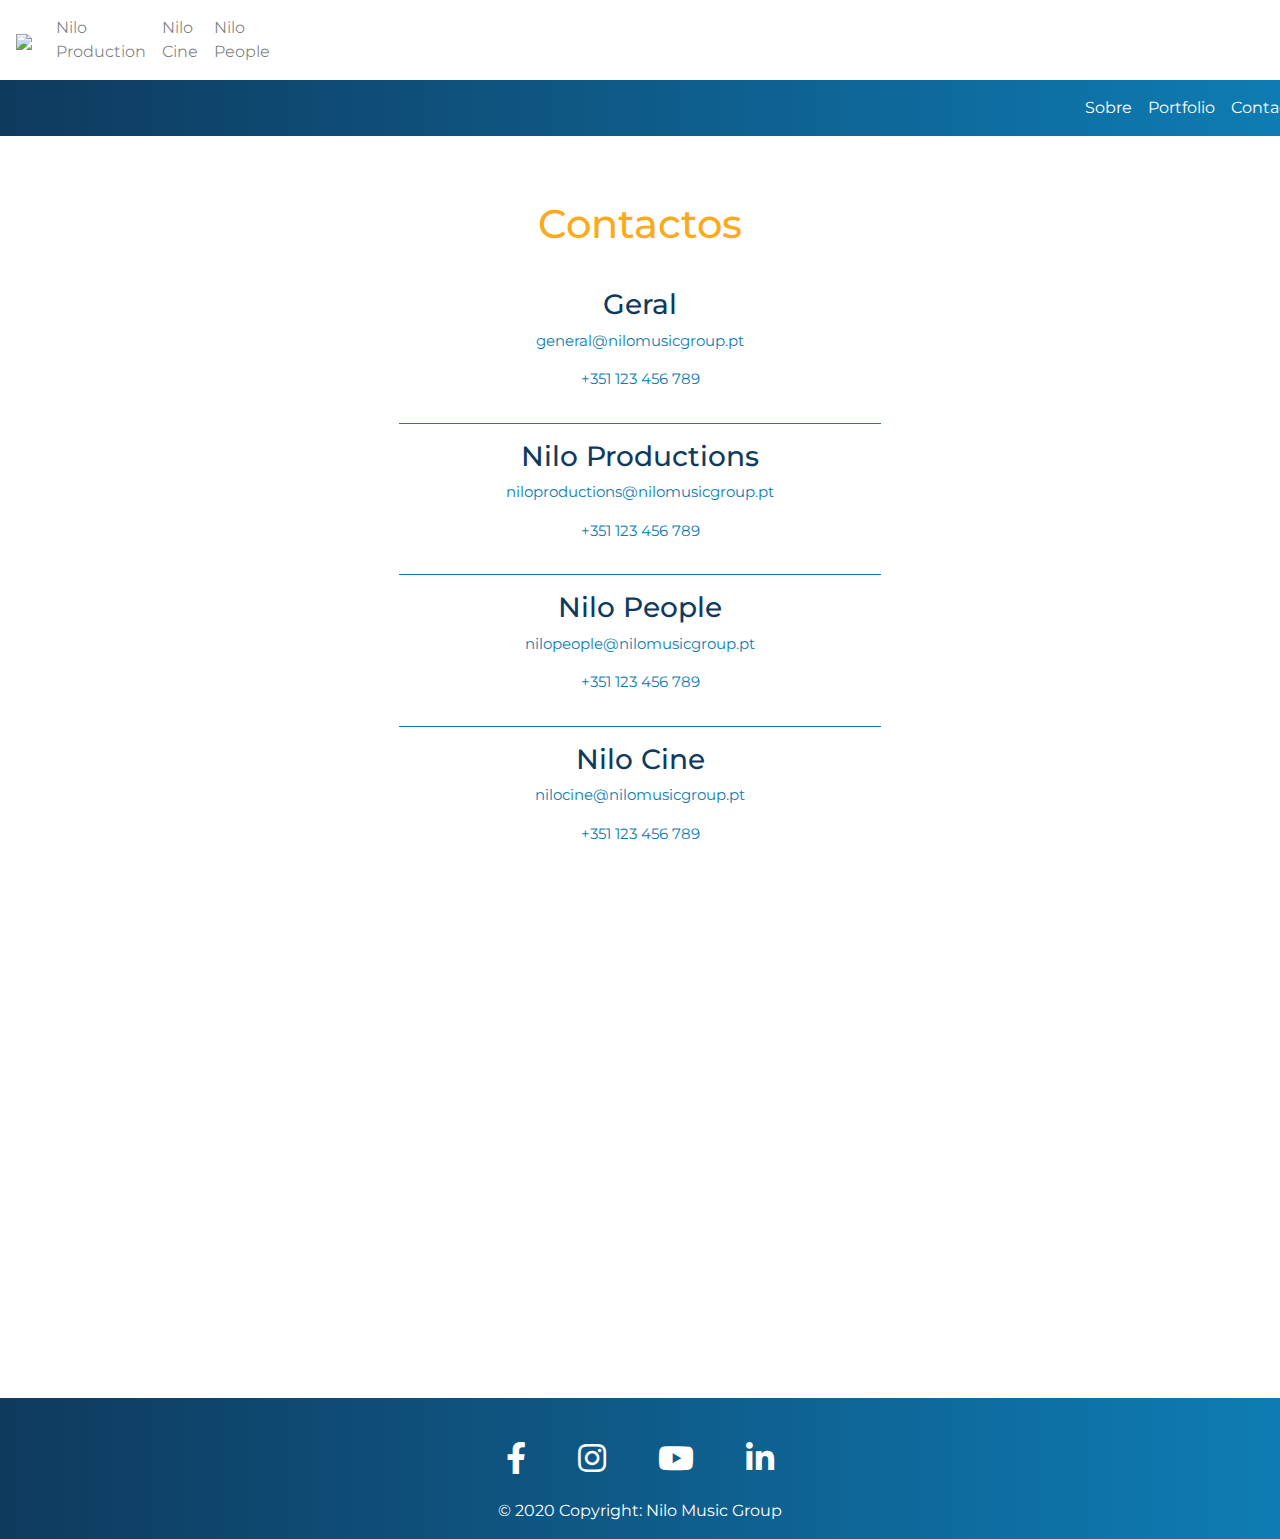
==== Contactos.html @ 4000f66e "Add files via upload" ====
<!DOCTYPE html>
<html lang="en">
<head>
    <meta charset="UTF-8">
    <meta name="viewport" content="width=device-width, initial-scale=1">
    <meta name="description" content="">
    <meta name="author" content="">

    <title>Nilo Music Group</title>

    <link href="lib/fontawesome-free/css/all.min.css" rel="stylesheet">
    <link href="lib/bootstrap/css/bootstrap.min.css" rel="stylesheet">

    <script src="lib/jquery/jquery.js"></script>
    <script src="lib/bootstrap/js/bootstrap.js"></script>

    <link href="https://fonts.googleapis.com/css2?family=Epilogue:wght@100&family=Montserrat&display=swap" rel="stylesheet">

    <link href="style.css" rel="stylesheet">
</head>
<body>

    <nav class="navbar navbar-expand-lg navbar-light">
    <a class="navbar-brand" href="index.html">
        <img class="img-fluid" id="mainlogo" src="Media/Icones/Nilo%20logo.jpg">
    </a>
    <button class="navbar-toggler" type="button" data-toggle="collapse" data-target="navbar" aria-controls="navbarNav" aria-expanded="false" aria-label="Toggle navigation">
        <span class="navbar-toggler-icon"></span>
    </button>
    <div class="collapse navbar-collapse" id="navbarNav">
        <ul class="nav navbar-nav">
            <li class="nav-item">
                <a class="nav-link pr-2" href="#">Nilo <br> Production</a>
            </li>
            <li class="nav-item">
                <a class="nav-link" href="#">Nilo <br> Cine</a>
            </li>
            <li class="nav-item">
                <a class="nav-link" href="#">Nilo <br> People</a>
            </li>
        </ul>
    </div>
</nav>
    <nav class="navbar navbar-expand-md navbar-light" id="secondrownav">
    <div class="navbar-collapse collapse pt-2 pt-md-0">
        <ul class="navbar-nav">
            <li class="nav-item active">
                <a class="nav-link" href="Sobre.html">Sobre</a>
            </li>
            <li class="nav-item">
                <a class="nav-link" href="Portefolio.html">Portfolio</a>
            </li>
            <!---<li class="nav-item">
                <a class="nav-link" href="#">Novidades</a>
            </li>--->
            <li class="nav-item">
                <a class="nav-link" href="Contactos.html">Contactos</a>
            </li>
        </ul>
    </div>
</nav> <!-----------NAVBAR------------->

    <div class="container contactos">
        <h2>Contactos</h2>
            <div class="center-block text-center p-3">
                <h3>Geral</h3>
                <p><a href="mailto:general@nilomusicgroup.pt">general@nilomusicgroup.pt</a></p>
                <p><a href="tel:+351 123 456 789">+351 123 456 789</a></p>
            </div>
            <div class="center-block text-center p-3">
                <h3>Nilo Productions</h3>
                <p><a href="mailto:niloproductions@nilomusicgroup.pt">niloproductions@nilomusicgroup.pt</a></p>
                <p><a href="tel:+351 123 456 789">+351 123 456 789</a></p>
            </div>
            <div class="center-block text-center p-3">
                <h3>Nilo People</h3>
                <p><a href="mailto:nilopeople@nilomusicgroup.pt">nilopeople@nilomusicgroup.pt</a></p>
                <p><a href="tel:+351 123 456 789">+351 123 456 789</a></p>
            </div>
            <div class="center-block text-center p-3 border-bottom-0">
                <h3>Nilo Cine</h3>
                <p><a href="mailto:nilocine@nilomusicgroup.pt">nilocine@nilomusicgroup.pt</a></p>
                <p><a href="tel:+351 123 456 789">+351 123 456 789</a></p>
            </div>
    </div> <!----CONTACTOS---->

    <div class="map">
        <iframe src="https://www.google.com/maps/embed?pb=!1m18!1m12!1m3!1d777.958648267616!2d-9.168127170753511!3d38.744557744711216!2m3!1f0!2f0!3f0!3m2!1i1024!2i768!4f13.1!3m3!1m2!1s0xd193318792a8c25%3A0x78a85a6ff752eda9!2sPra%C3%A7a%20Nuno%20Rodrigues%20dos%20Santos%205%2C%201600-171%20Lisboa!5e0!3m2!1spt-PT!2spt!4v1594916148248!5m2!1spt-PT!2spt"
                width="100%" height="450" frameborder="0" allowfullscreen="" aria-hidden="false" tabindex="0"></iframe>
    </div> <!-----MAPA---->

    <footer class="page-footer text-white">
        <div class="container m-auto">
            <div class="row">
                <div class="col-md-12 pt-5 pb-2 text-center">
                    <div class=" flex-center">
                        <a class="fb-ic" href="https://www.facebook.com/pages/category/Music-Production-Studio/NiloMusic-105146647858793/" target="_blank">
                            <i class="fab fa-facebook-f fa-lg white-text mr-md-5 mr-3 fa-2x"> </i>
                        </a>
                        <a class="ins-ic" href="https://www.instagram.com/nilomusic_grp/" target="_blank">
                            <i class="fab fa-instagram fa-lg white-text mr-md-5 mr-3 fa-2x"> </i>
                        </a>
                        <a class="li-ic" href="https://www.youtube.com" target="_blank">
                            <i class="fab fa-youtube fa-lg white-text mr-md-5 mr-3 fa-2x"> </i>
                        </a>
                        <a class="li-ic" href="https://www.linkedin.com/company/nilo-music-group/" target="_blank">
                            <i class="fab fa-linkedin-in fa-lg white-text fa-2x"> </i>
                        </a>
                    </div>
                </div>
            </div>
        </div>
        <div class="footer-copyright text-center py-3">© 2020 Copyright:
            <a>Nilo Music Group</a>
        </div>
    </footer> <!----FOOTER---->

</body>
</html>
---- style.css ----
body {
    font-family: 'Epilogue', sans-serif;
    font-family: 'Montserrat', sans-serif;
}

#mainlogo {
    max-width: 10em;
}

h2 {
    text-align: center;
    margin: auto;
    padding-bottom: 5%;
    color: #FBAA19 !important;
    font-size: 40px;
}


p {
    font-size: 15px;
}

nav li a {
    color: #0F3A5E;
}

nav li a :hover {
    color: #FBAA19;
}

#secondrownav {
    background: linear-gradient(to right, #0F3A5E, #0e7cb4);
}

#secondrownav ul {
    padding-left: 85%;
}

#secondrownav ul a {
    color: white;
}

#secondrownav ul a:hover {
    color: #FBAA19;
}

#carousel {
    background: linear-gradient(to right, #0F3A5E, #0e7cb4);
    padding-bottom: 3rem;
}

#carousel img {
    width: auto;
    height: 800px;
    max-height: 800px;
}

.spag {
    padding: 10% 15% 15% 15%;
}

.spag h1 {
    color: #FBAA19;
    padding-bottom: 5%;
}

.spag img {
    width: 30%;
    height: 85px;
    max-height: 85px;
}

.spag a {
    color: #0F3A5E !important;
    margin-left: 70%;
}

.spag a:hover {
    color: #FBAA19 !important;
}

#NProduction {
    color: #0F3A5E !important;
    float: left;
    width: 50%;
    padding: 2%;
}

#NCine {
    color: #0F3A5E !important;
    float: left;
    width: 50%;
    padding: 2%;
}

.semplanosinfo {
    background: linear-gradient(to right, #0F3A5E, #0e7cb4);
    padding: 10% 15% 10% 15%;
    color: white;
}

.semplanosinfo h1 {
    color: #FBAA19;
    padding-bottom: 5%;
}
.semplanosinfo h3 {
    text-align: center;
    margin: auto;
    padding: 5% 15% 0 15%;
}

.semplanosinfo a {
    color: #FBAA19 !important;
    margin-left: 70%;
}

#semplanosimg img {
    max-width: 100%;
    max-height: 100%;
    display: block;
}

#semplanostext {
    float: left;
    width: 50%;
    padding: 2%;
}

.criadores {
    padding: 10% 15% 10% 15%;
    color: #0e7cb4;
}
.criadores h3 {
    text-align: center;
    margin: auto;
    padding: 5% 15% 0 15%;
}

.sobrenos {
    padding: 5%;
    color: #0e7cb4;
}

.team-grid .item {
    margin-bottom:30px;
}

.team-grid .item .box {
    text-align:center;
    background-repeat:no-repeat;
    background-size:cover;
    background-position:center;
    height:280px;
    position:relative;
    overflow:hidden;
}

.team-grid .item .cover {
    position:absolute;
    top:0;
    left:0;
    width:100%;
    height:100%;
    background-image: linear-gradient(to right, #0F3A5E, #0e7cb4);
    transition:opacity 0.15s ease-in;
    opacity:0;
    padding-top:80px;
    color:#fff;
    text-shadow:1px 1px 1px rgba(0,0,0,0.15);
}

.team-grid .item:hover .cover {
    opacity:0.5;
}

.team-grid .item .name {
    font-weight:bold;
    margin-bottom:8px;
}

.team-grid .item .title {
    text-transform:uppercase;
    font-weight:bold;
    color:#bbd8fb;
    letter-spacing:2px;
    font-size:13px;
    margin-bottom:20px;
}

.team-grid .social {
    font-size:18px;
}

.team-grid .social a {
    color:inherit;
    margin:0 10px;
    display:inline-block;
    opacity:0.7;
}

.team-grid .social a:hover {
    opacity:1;
}

.servicos {
    padding: 5% 5% 5% 5%;
    color: #0e7cb4;
}

.contactos {
    margin-bottom: 5%;
    margin-top: 5%;
    width: 40%;
    color: #0F3A5E;
}

.contactos div {
    border-bottom: 1px ridge #0e7cb4;
}

.contactos a {
    text-decoration: none;
    color: #0e7cb4;
}

#portfoliointro {
    margin-bottom: 5%;
    margin-top: 5%;
    text-align: center;
    color: #FBAA19 !important;
}

#portfoliobody {
    margin-bottom: 5%;
    color: #0e7cb4;
}

#portfoliobody h5 {
    color:  #0F3A5E;
}

#portfoliobody img {
    width: 360px;
    max-width: 360px;
    height: 255px;
    max-height: 255px;
}

.portsocial {
    padding-bottom: 5%;
    padding-top: 5%;
}

.portsocial a {
    color:  #0F3A5E;
}

.portsocial a:hover{
    color: #FBAA19;
}

footer {
    background-image: linear-gradient(to right, #0F3A5E, #0e7cb4);
    left: 0;
    bottom: 0;
    width: 100%;
}

footer a {
    color: white;
}

footer a :hover {
    color: #FBAA19;
}
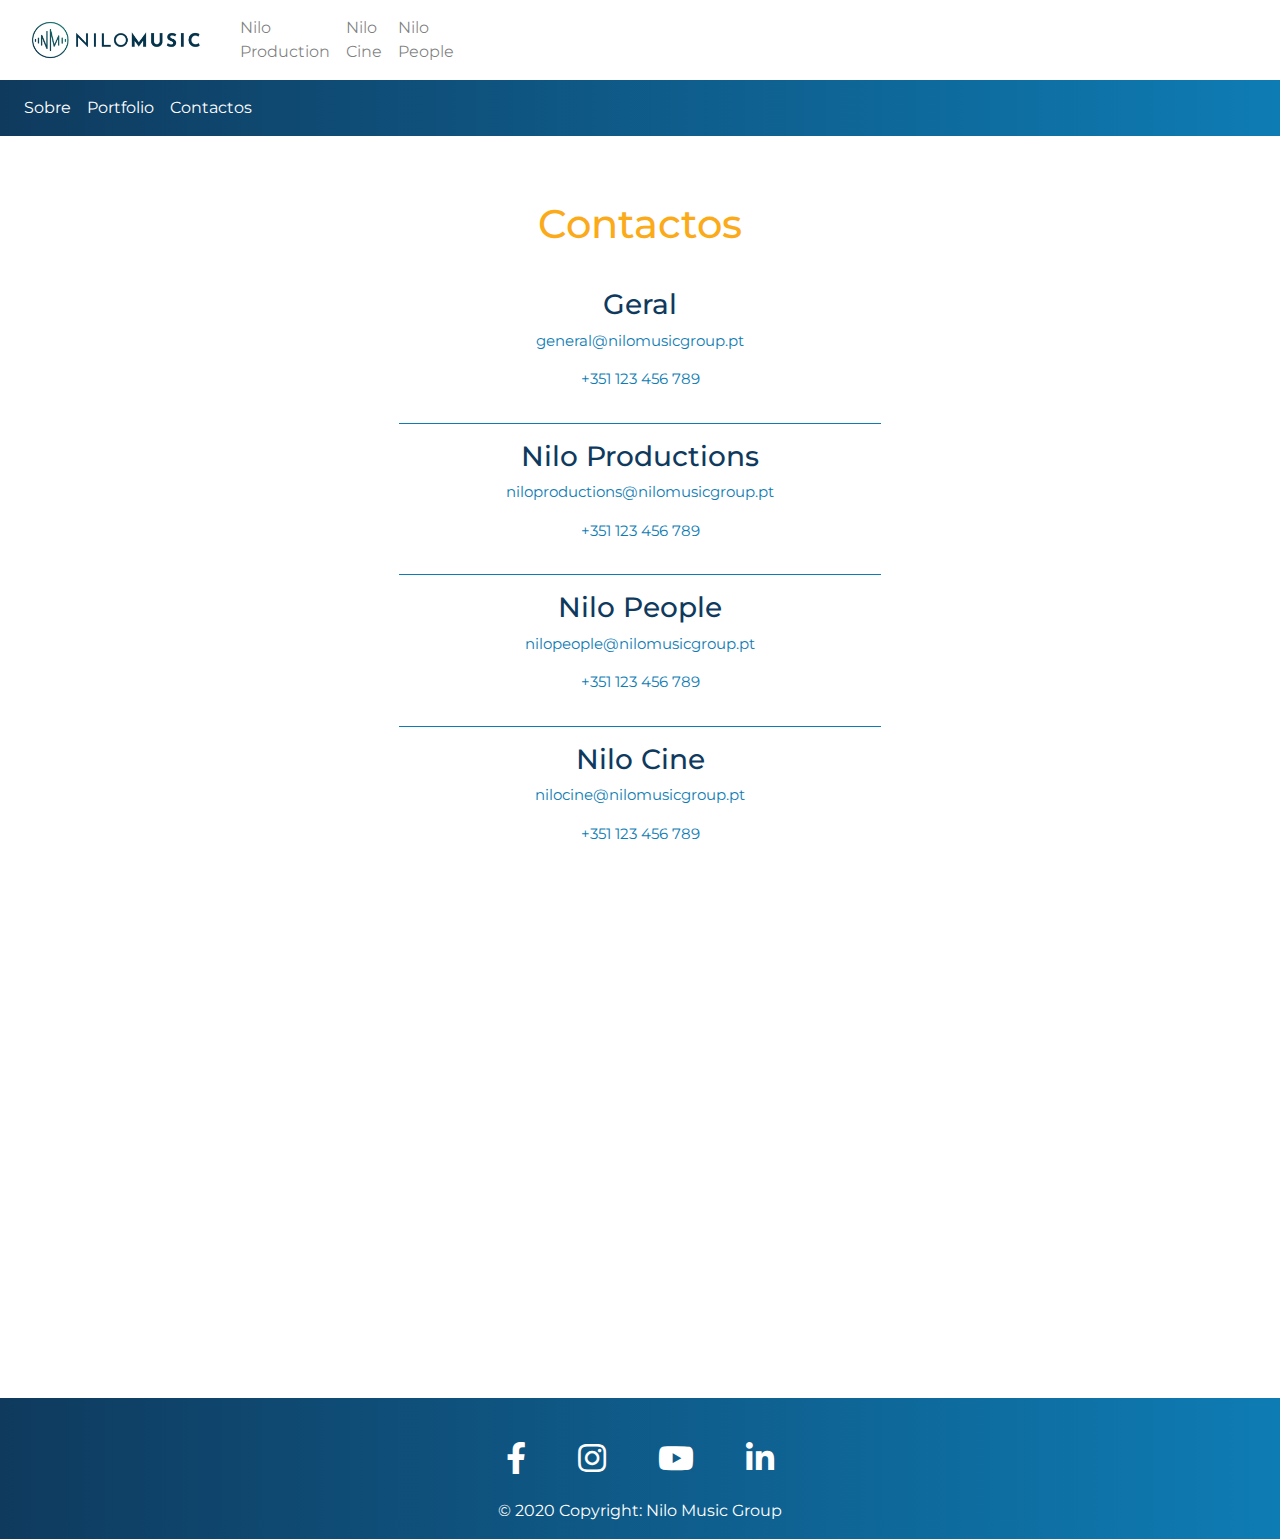
==== commit ff4ccbed: "Add files via upload" ====
--- a/Contactos.html
+++ b/Contactos.html
@@ -21,44 +21,47 @@
 <body>
 
     <nav class="navbar navbar-expand-lg navbar-light">
-    <a class="navbar-brand" href="index.html">
-        <img class="img-fluid" id="mainlogo" src="Media/Icones/Nilo%20logo.jpg">
-    </a>
-    <button class="navbar-toggler" type="button" data-toggle="collapse" data-target="navbar" aria-controls="navbarNav" aria-expanded="false" aria-label="Toggle navigation">
-        <span class="navbar-toggler-icon"></span>
-    </button>
-    <div class="collapse navbar-collapse" id="navbarNav">
-        <ul class="nav navbar-nav">
-            <li class="nav-item">
-                <a class="nav-link pr-2" href="#">Nilo <br> Production</a>
-            </li>
-            <li class="nav-item">
-                <a class="nav-link" href="#">Nilo <br> Cine</a>
-            </li>
-            <li class="nav-item">
-                <a class="nav-link" href="#">Nilo <br> People</a>
-            </li>
-        </ul>
-    </div>
-</nav>
-    <nav class="navbar navbar-expand-md navbar-light" id="secondrownav">
-    <div class="navbar-collapse collapse pt-2 pt-md-0">
-        <ul class="navbar-nav">
-            <li class="nav-item active">
-                <a class="nav-link" href="Sobre.html">Sobre</a>
-            </li>
-            <li class="nav-item">
-                <a class="nav-link" href="Portefolio.html">Portfolio</a>
-            </li>
-            <!---<li class="nav-item">
-                <a class="nav-link" href="#">Novidades</a>
-            </li>--->
-            <li class="nav-item">
-                <a class="nav-link" href="Contactos.html">Contactos</a>
-            </li>
-        </ul>
-    </div>
-</nav> <!-----------NAVBAR------------->
+        <a class="navbar-brand" href="index.html">
+            <img class="img-fluid" id="mainlogo" src="Media/Icones/Nilo%20logo.jpg">
+        </a>
+        <button class="navbar-toggler" type="button" data-toggle="collapse" data-target="#navbarNav" aria-controls="navbarNav" aria-expanded="false" aria-label="Toggle navigation">
+            <span class="navbar-toggler-icon"></span>
+        </button>
+        <div class="collapse navbar-collapse" id="navbarNav">
+            <ul class="nav navbar-nav">
+                <li class="nav-item">
+                    <a class="nav-link pr-2" href="#">Nilo <br> Production</a>
+                </li>
+                <li class="nav-item">
+                    <a class="nav-link" href="#">Nilo <br> Cine</a>
+                </li>
+                <li class="nav-item">
+                    <a class="nav-link" href="#">Nilo <br> People</a>
+                </li>
+            </ul>
+        </div>
+    </nav>
+    <nav class="navbar navbar-expand-lg navbar-light" id="secondrownav">
+        <button class="navbar-toggler ml-auto" type="button" data-toggle="collapse" data-target="#navbarNav2" aria-controls="navbarNav" aria-expanded="false" aria-label="Toggle navigation">
+            <span class="navbar-toggler-icon"></span>
+        </button>
+        <div class="navbar-collapse collapse" id="navbarNav2">
+            <ul class="nav navbar-nav">
+                <li class="nav-item">
+                    <a class="nav-link" href="Sobre.html">Sobre</a>
+                </li>
+                <li class="nav-item">
+                    <a class="nav-link" href="Portefolio.html">Portfolio</a>
+                </li>
+                <!---<li class="nav-item">
+                    <a class="nav-link" href="#">Novidades</a>
+                </li>--->
+                <li class="nav-item">
+                    <a class="nav-link" href="Contactos.html">Contactos</a>
+                </li>
+            </ul>
+        </div>
+    </nav> <!-----------NAVBAR------------->
 
     <div class="container contactos">
         <h2>Contactos</h2>
--- a/style.css
+++ b/style.css
@@ -32,9 +32,6 @@
     background: linear-gradient(to right, #0F3A5E, #0e7cb4);
 }
 
-#secondrownav ul {
-    padding-left: 85%;
-}
 
 #secondrownav ul a {
     color: white;
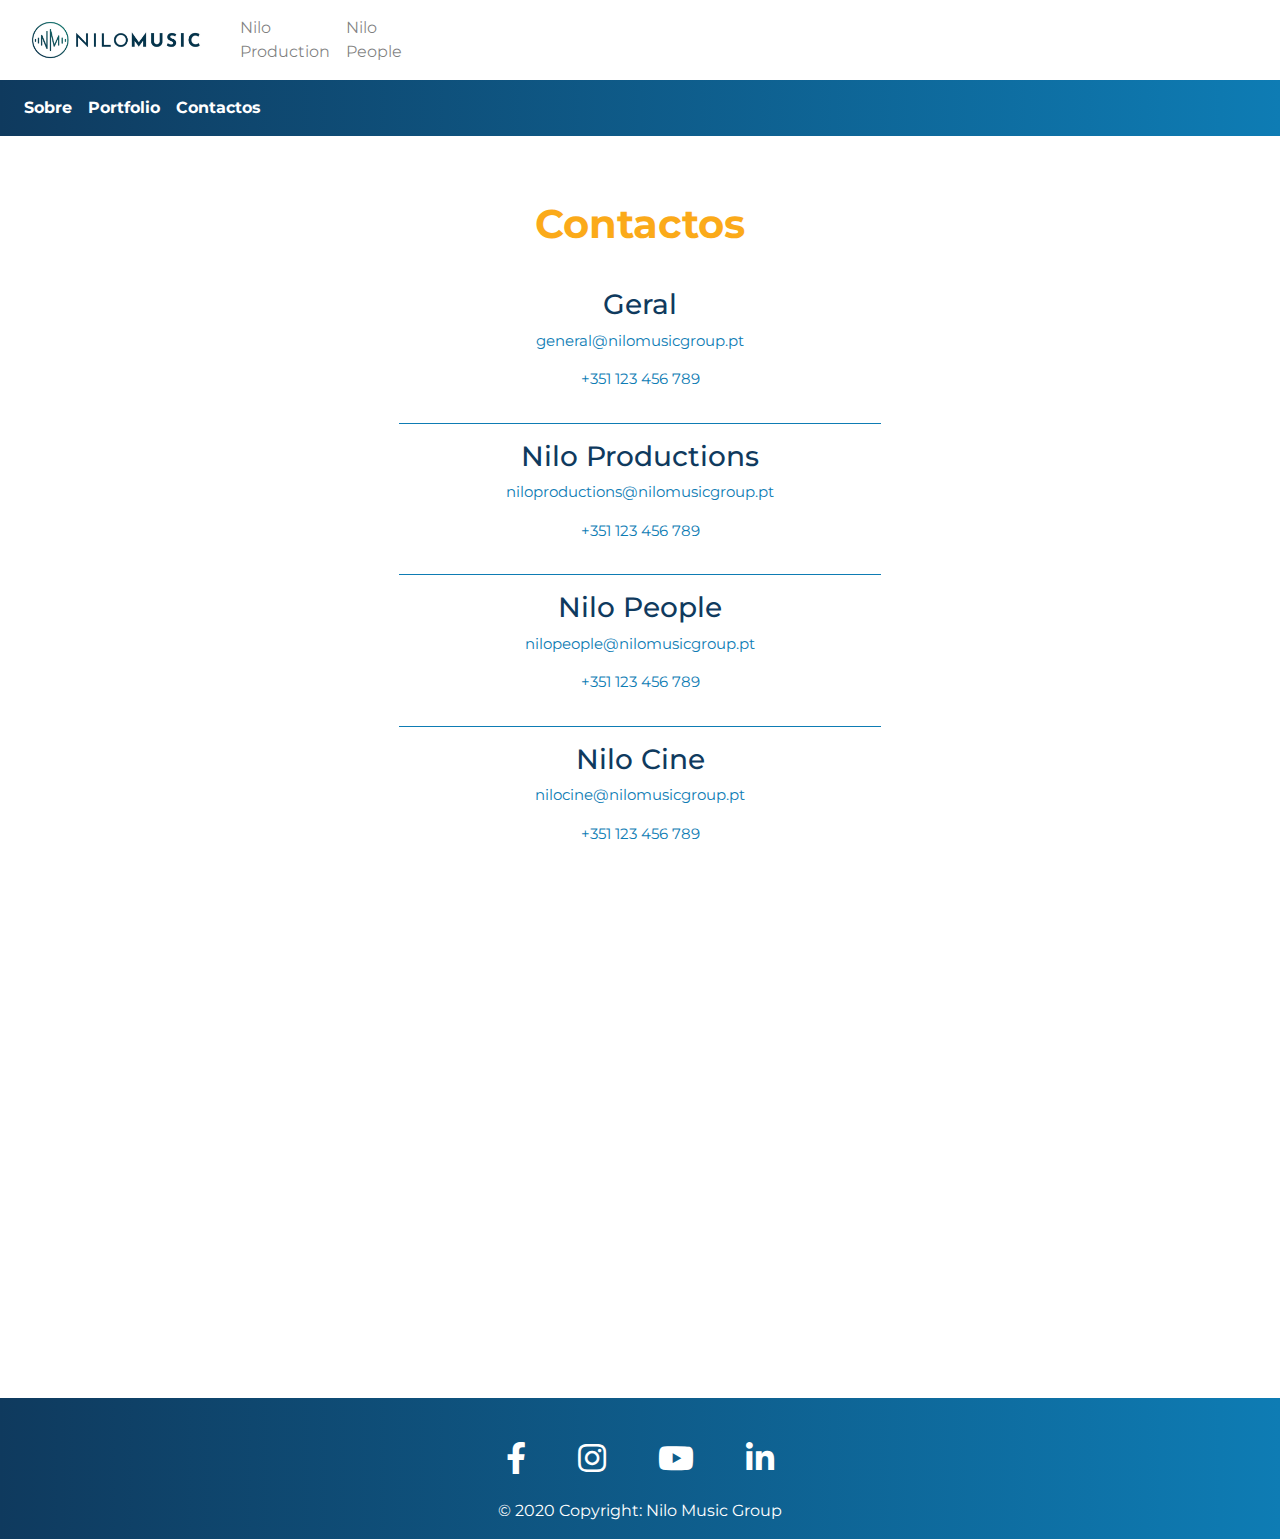
==== commit 72a3620c: "Add files via upload" ====
--- a/Contactos.html
+++ b/Contactos.html
@@ -32,9 +32,9 @@
                 <li class="nav-item">
                     <a class="nav-link pr-2" href="#">Nilo <br> Production</a>
                 </li>
-                <li class="nav-item">
+                <!---<li class="nav-item">
                     <a class="nav-link" href="#">Nilo <br> Cine</a>
-                </li>
+                </li>--->
                 <li class="nav-item">
                     <a class="nav-link" href="#">Nilo <br> People</a>
                 </li>
@@ -63,7 +63,7 @@
         </div>
     </nav> <!-----------NAVBAR------------->
 
-    <div class="container contactos">
+    <div class="container contactos text-center">
         <h2>Contactos</h2>
             <div class="center-block text-center p-3">
                 <h3>Geral</h3>
--- a/style.css
+++ b/style.css
@@ -13,6 +13,7 @@
     padding-bottom: 5%;
     color: #FBAA19 !important;
     font-size: 40px;
+    font-weight: bold;
 }
 
 
@@ -35,6 +36,7 @@
 
 #secondrownav ul a {
     color: white;
+    font-weight: bold;
 }
 
 #secondrownav ul a:hover {
@@ -62,14 +64,13 @@
 }
 
 .spag img {
-    width: 30%;
-    height: 85px;
-    max-height: 85px;
+    width: 100%;
+    max-width: 400px;
+    height: auto;
 }
 
 .spag a {
     color: #0F3A5E !important;
-    margin-left: 70%;
 }
 
 .spag a:hover {
@@ -79,14 +80,12 @@
 #NProduction {
     color: #0F3A5E !important;
     float: left;
-    width: 50%;
     padding: 2%;
 }
 
 #NCine {
     color: #0F3A5E !important;
     float: left;
-    width: 50%;
     padding: 2%;
 }
 
@@ -108,19 +107,10 @@
 
 .semplanosinfo a {
     color: #FBAA19 !important;
-    margin-left: 70%;
-}
-
-#semplanosimg img {
-    max-width: 100%;
-    max-height: 100%;
-    display: block;
 }
 
 #semplanostext {
     float: left;
-    width: 50%;
-    padding: 2%;
 }
 
 .criadores {
@@ -221,13 +211,13 @@
 }
 
 #portfoliointro {
-    margin-bottom: 5%;
     margin-top: 5%;
     text-align: center;
     color: #FBAA19 !important;
 }
 
 #portfoliobody {
+    margin: auto;
     margin-bottom: 5%;
     color: #0e7cb4;
 }
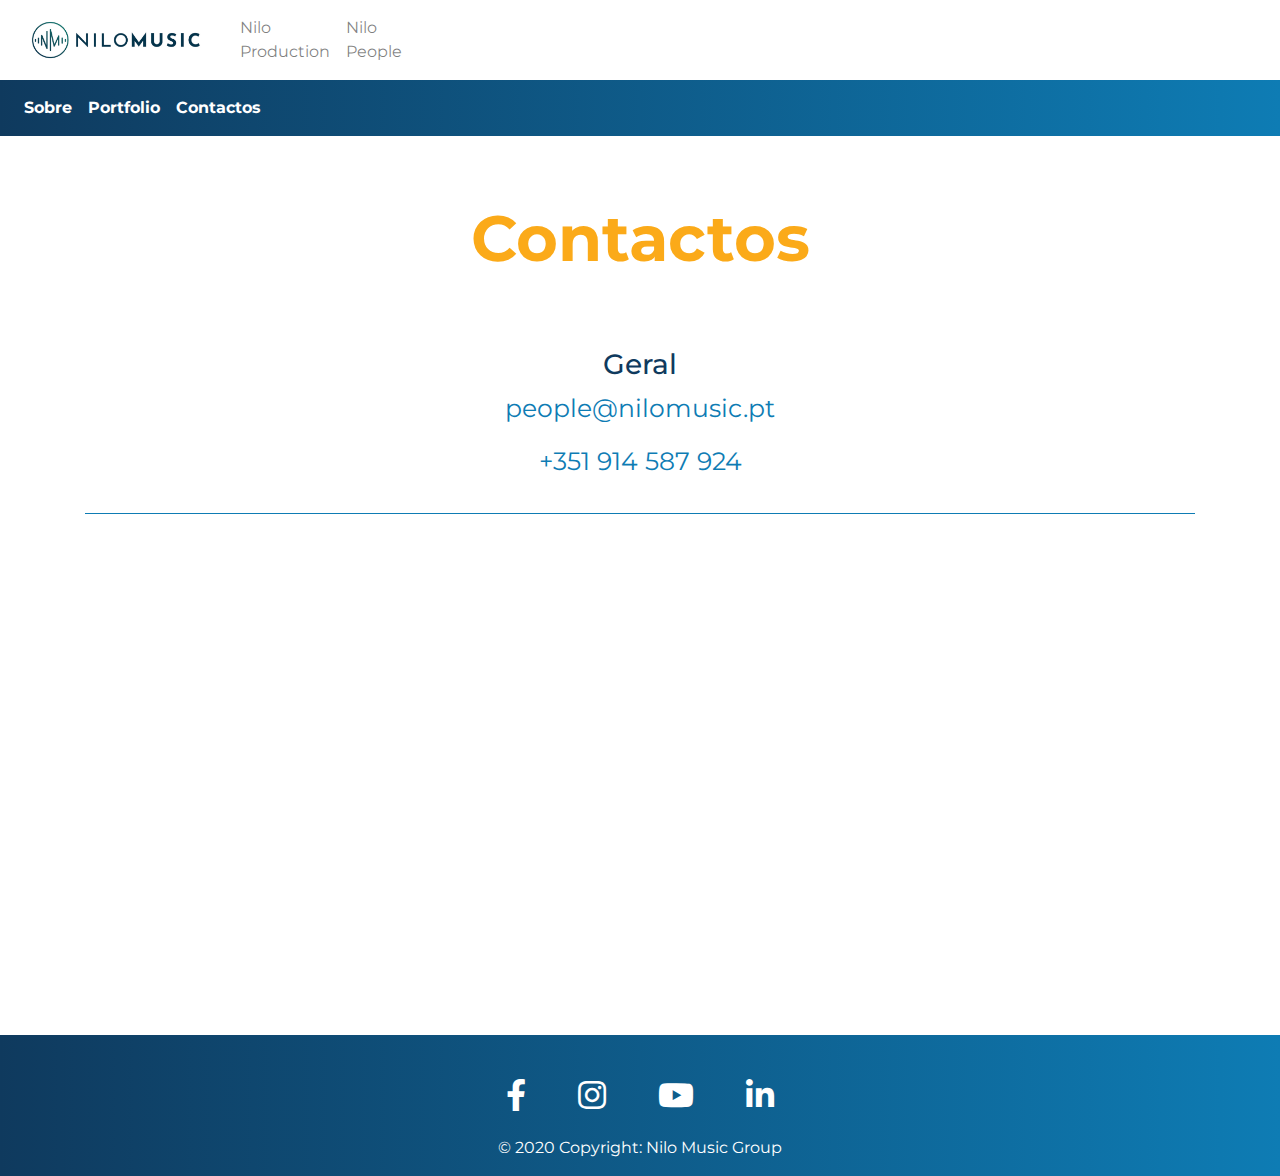
==== commit 7e499b5f: "Update Contactos.html" ====
--- a/Contactos.html
+++ b/Contactos.html
@@ -67,23 +67,8 @@
         <h2>Contactos</h2>
             <div class="center-block text-center p-3">
                 <h3>Geral</h3>
-                <p><a href="mailto:general@nilomusicgroup.pt">general@nilomusicgroup.pt</a></p>
-                <p><a href="tel:+351 123 456 789">+351 123 456 789</a></p>
-            </div>
-            <div class="center-block text-center p-3">
-                <h3>Nilo Productions</h3>
-                <p><a href="mailto:niloproductions@nilomusicgroup.pt">niloproductions@nilomusicgroup.pt</a></p>
-                <p><a href="tel:+351 123 456 789">+351 123 456 789</a></p>
-            </div>
-            <div class="center-block text-center p-3">
-                <h3>Nilo People</h3>
-                <p><a href="mailto:nilopeople@nilomusicgroup.pt">nilopeople@nilomusicgroup.pt</a></p>
-                <p><a href="tel:+351 123 456 789">+351 123 456 789</a></p>
-            </div>
-            <div class="center-block text-center p-3 border-bottom-0">
-                <h3>Nilo Cine</h3>
-                <p><a href="mailto:nilocine@nilomusicgroup.pt">nilocine@nilomusicgroup.pt</a></p>
-                <p><a href="tel:+351 123 456 789">+351 123 456 789</a></p>
+                <p><a href="mailto:people@nilomusic.pt">people@nilomusic.pt</a></p>
+                <p><a href="tel:+351 914 587 924">+351 914 587 924</a></p>
             </div>
     </div> <!----CONTACTOS---->
 
@@ -119,4 +104,4 @@
     </footer> <!----FOOTER---->
 
 </body>
-</html>+</html>
--- a/style.css
+++ b/style.css
@@ -1,24 +1,51 @@
 body {
     font-family: 'Epilogue', sans-serif;
     font-family: 'Montserrat', sans-serif;
+    -ms-overflow-style: none;
+    scrollbar-width: none;
+}
+
+body::-webkit-scrollbar {
+    display: none;
 }
 
 #mainlogo {
     max-width: 10em;
 }
 
-h2 {
-    text-align: center;
-    margin: auto;
-    padding-bottom: 5%;
-    color: #FBAA19 !important;
-    font-size: 40px;
-    font-weight: bold;
-}
-
-
-p {
-    font-size: 15px;
+
+@media screen and (min-width: 899px) {
+    h2 {
+        text-align: center;
+        margin: auto;
+        padding-bottom: 5%;
+        color: #FBAA19 !important;
+        font-weight: bold;
+        font-size: 4rem;
+    }
+}
+
+@media screen and (max-width: 900px) {
+    h2 {
+        text-align: center;
+        margin: auto;
+        padding-bottom: 5%;
+        color: #FBAA19 !important;
+        font-weight: bold;
+        font-size: 2rem;
+    }
+}
+
+@media screen and (min-width: 899px) {
+    p {
+        font-size: 25px;
+    }
+}
+
+@media screen and (max-width: 900px) {
+    p {
+        font-size: 10px;
+    }
 }
 
 nav li a {
@@ -43,15 +70,31 @@
     color: #FBAA19;
 }
 
-#carousel {
-    background: linear-gradient(to right, #0F3A5E, #0e7cb4);
-    padding-bottom: 3rem;
+
+.carousel-caption {
+    size: 5%;
+}
+
+
+.carousel-caption h3 {
+    text-transform: uppercase;
+    text-decoration: none;
+    text-shadow: 1px 1px 10px #000000;
+
+}
+
+.carousel-caption h5 {
+    text-shadow: 1px 1px 10px #000000;
+    font-family: 'Epilogue', sans-serif;
+    font-family: 'Montserrat', sans-serif;
 }
 
 #carousel img {
     width: auto;
-    height: 800px;
-    max-height: 800px;
+    height: 45vw;
+    max-height: 45vw;
+
+
 }
 
 .spag {
@@ -63,10 +106,18 @@
     padding-bottom: 5%;
 }
 
-.spag img {
-    width: 100%;
-    max-width: 400px;
+.prod {
+    width: auto;
+    max-width: 80%;
     height: auto;
+    margin-bottom: 5%;
+}
+
+.cine {
+    width: auto;
+    max-width: 45%;
+    height: auto;
+    margin-bottom: 2%;
 }
 
 .spag a {
@@ -111,6 +162,10 @@
 
 #semplanostext {
     float: left;
+}
+
+#semplanosimg img {
+    width: 55vw;
 }
 
 .criadores {
@@ -197,7 +252,6 @@
 .contactos {
     margin-bottom: 5%;
     margin-top: 5%;
-    width: 40%;
     color: #0F3A5E;
 }
 
@@ -226,17 +280,19 @@
     color:  #0F3A5E;
 }
 
-#portfoliobody img {
-    width: 360px;
-    max-width: 360px;
-    height: 255px;
-    max-height: 255px;
-}
-
-.portsocial {
-    padding-bottom: 5%;
-    padding-top: 5%;
-}
+
+@media screen and (min-width: 899px) {
+    .card-text {
+        font-size: 1.2vw;
+    }
+}
+
+@media screen and (max-width: 768px) {
+    .card-text {
+        font-size: 3vw;
+    }
+}
+
 
 .portsocial a {
     color:  #0F3A5E;
